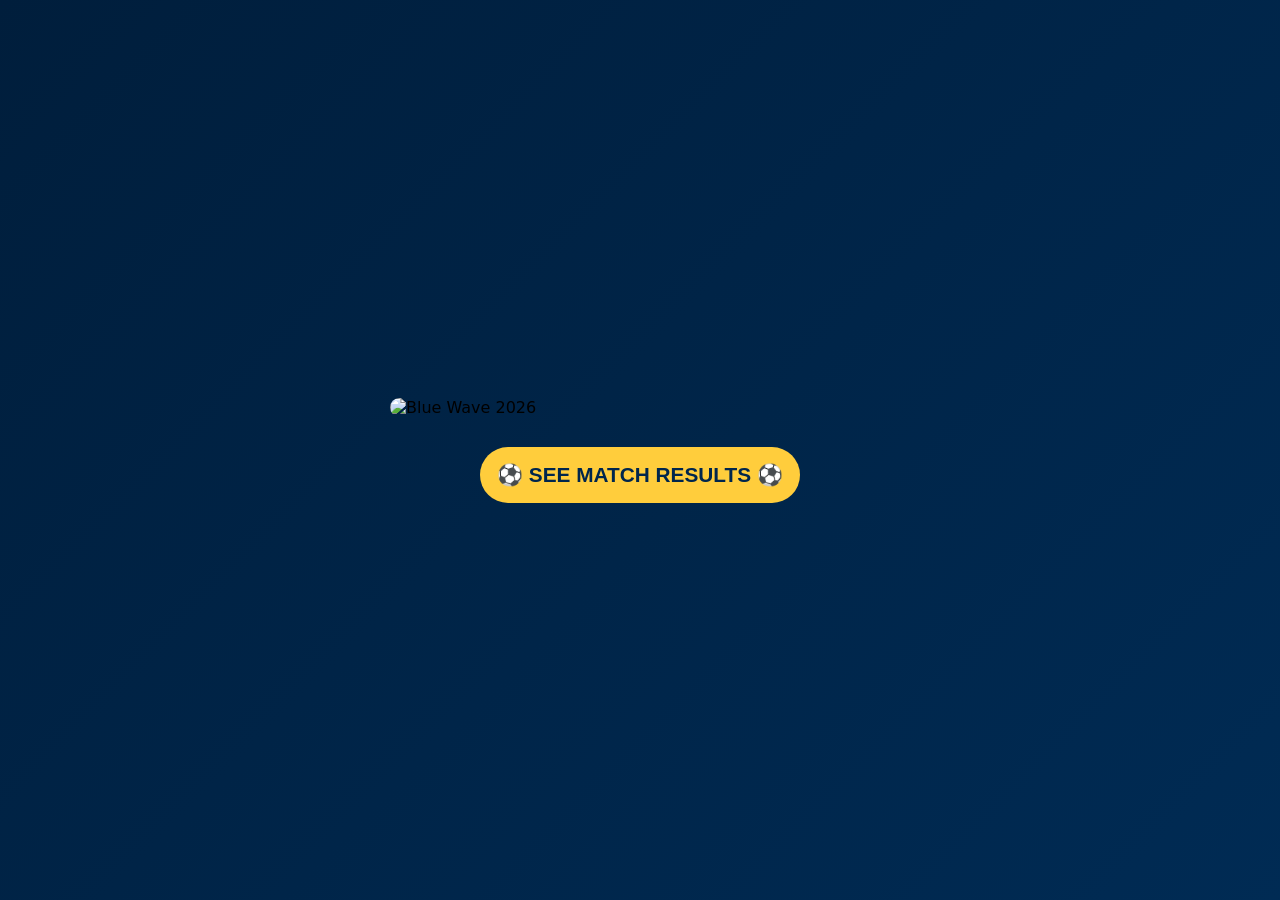
==== index.html @ 26165ed1 "Update index.html" ====
<!DOCTYPE html>
<html lang="en">
<head>
    <meta charset="UTF-8">
    <meta name="viewport" content="width=device-width, initial-scale=1.0, user-scalable=yes">
    <title>Blue Wave · World Cup Tracker</title>
    <style>
        * { margin: 0; padding: 0; box-sizing: border-box; }
        body {
            font-family: system-ui, -apple-system, 'Segoe UI', 'Inter', sans-serif;
            background: #eef3fc;
            min-height: 100vh;
        }
        #landingPage {
            display: block;
            width: 100%;
            min-height: 100vh;
            background: linear-gradient(135deg, #001e3c, #002b54);
            padding: 20px;
            display: flex;
            flex-direction: column;
            align-items: center;
            justify-content: center;
        }
        .banner-container {
            max-width: 500px;
            width: 100%;
            border-radius: 32px;
            overflow: hidden;
        }
        .banner-container img {
            width: 100%;
            height: auto;
            display: block;
        }
        .enter-btn {
            background: #ffcd3c;
            border: none;
            width: 100%;
            max-width: 320px;
            margin: 30px auto 0;
            padding: 16px;
            font-size: 1.3rem;
            font-weight: 800;
            color: #00264d;
            border-radius: 60px;
            cursor: pointer;
        }
        .enter-btn:hover { background: #ffdd77; transform: scale(0.98); }
        #appWrapper {
            display: none;
            max-width: 500px;
            margin: 0 auto;
            background: #f8fafd;
            min-height: 100vh;
            padding-bottom: 80px;
        }
        .app-header {
            background: #002b54;
            padding: 16px;
            text-align: center;
            color: white;
            position: sticky;
            top: 0;
            z-index: 10;
        }
        .app-header h2 { font-size: 1.5rem; letter-spacing: 1px; }
        .app-header p { font-size: 0.75rem; opacity: 0.85; }
        .nav-grid {
            display: grid;
            grid-template-columns: repeat(3, 1fr);
            gap: 10px;
            padding: 14px;
            background: white;
            border-bottom: 2px solid #e2e8f0;
            position: sticky;
            top: 70px;
            z-index: 9;
        }
        .nav-btn {
            background: #f1f5f9;
            border: none;
            padding: 10px 4px;
            border-radius: 14px;
            font-weight: 700;
            font-size: 11px;
            color: #002b54;
            cursor: pointer;
            transition: 0.2s;
            text-align: center;
        }
        .nav-btn.active { background: #002b54; color: white; }
        .section {
            display: none;
            padding: 16px;
        }
        .section.active-section { display: block; }
        .card {
            background: white;
            border-radius: 24px;
            padding: 16px;
            margin-bottom: 16px;
        }
        .card-title {
            font-size: 1.2rem;
            font-weight: 800;
            color: #002b54;
            border-left: 5px solid #ffcd3c;
            padding-left: 12px;
            margin-bottom: 16px;
        }
        .match-item {
            background: #f8fafc;
            border-radius: 16px;
            padding: 12px;
            margin-bottom: 12px;
        }
        .match-date { font-size: 11px; color: #2c6e9e; font-weight: 600; }
        .match-teams {
            font-weight: 700;
            display: flex;
            justify-content: space-between;
            align-items: center;
            margin: 8px 0;
            flex-wrap: wrap;
        }
        .match-score { background: #e9f0f9; padding: 4px 12px; border-radius: 40px; }
        .standings-table { width: 100%; border-collapse: collapse; font-size: 12px; }
        .standings-table th { background: #002b54; color: white; padding: 8px 4px; text-align: center; }
        .standings-table td { padding: 8px 4px; text-align: center; border-bottom: 1px solid #e2e8f0; }
        .group-header { background: #ffcd3c; color: #002b54; font-weight: 800; padding: 8px 12px; border-radius: 12px; margin-bottom: 8px; }
        .calendar-grid {
            display: grid;
            grid-template-columns: repeat(7, 1fr);
            gap: 4px;
            margin: 12px 0;
        }
        .calendar-day {
            background: #f1f5f9;
            border-radius: 8px;
            padding: 8px 0;
            text-align: center;
            font-size: 12px;
            cursor: pointer;
            position: relative;
        }
        .calendar-day.selected { background: #ffcd3c; font-weight: 800; }
        .calendar-day.has-promo { border: 2px solid #25d366; }
        .calendar-day.has-match { border: 2px solid #0057b8; }
        .promo-card {
            background: white;
            border-radius: 16px;
            overflow: hidden;
            margin-bottom: 12px;
            box-shadow: 0 2px 8px rgba(0,0,0,0.06);
        }
        .promo-card img {
            width: 100%;
            height: 120px;
            object-fit: cover;
            display: block;
            cursor: pointer;
        }
        .promo-card .promo-info {
            padding: 12px;
            display: flex;
            justify-content: space-between;
            align-items: center;
        }
        .promo-card .promo-name { font-weight: 700; color: #002b54; }
        .promo-card .promo-link { color: #2c6e9e; font-size: 12px; cursor: pointer; }
        .shoutout-item {
            background: #f8fafc;
            border-radius: 16px;
            padding: 12px;
            margin-bottom: 8px;
            border-left: 4px solid #ffcd3c;
        }
        .shoutout-name { font-weight: 700; color: #002b54; }
        .shoutout-msg { color: #555; font-size: 14px; }
        .form-group { margin-bottom: 12px; }
        .form-group label { display: block; font-weight: 600; margin-bottom: 4px; font-size: 13px; }
        .form-group input, .form-group textarea, .form-group select {
            width: 100%; padding: 10px; border-radius: 12px; border: 1px solid #ddd;
            font-family: inherit; font-size: 14px;
        }
        .form-group textarea { resize: vertical; min-height: 60px; }
        .char-count { text-align: right; font-size: 11px; color: #888; }
        .submit-btn {
            background: #ffcd3c; color: #002b54; border: none; padding: 14px;
            border-radius: 40px; font-weight: 700; width: 100%; cursor: pointer;
        }
        .sub-tabs {
            display: flex;
            gap: 8px;
            margin-bottom: 16px;
        }
        .sub-tab {
            flex: 1;
            padding: 10px;
            text-align: center;
            background: #f1f5f9;
            border-radius: 12px;
            border: none;
            font-weight: 600;
            cursor: pointer;
        }
        .sub-tab.active { background: #002b54; color: white; }
        .loading { text-align: center; padding: 28px; color: #888; }
        .silver-frame {
            background: #002b54;
            padding: 12px;
            overflow: hidden;
            position: fixed;
            bottom: 0;
            left: 0;
            right: 0;
            max-width: 500px;
            margin: 0 auto;
            z-index: 20;
        }
        .silver-scroll {
            display: flex;
            gap: 36px;
            white-space: nowrap;
            animation: scrollMarquee 22s linear infinite;
        }
        .silver-item { color: #ffdd99; font-size: 13px; }
        @keyframes scrollMarquee { from { transform: translateX(0); } to { transform: translateX(-100%); } }
    </style>
</head>
<body>

<!-- LANDING PAGE -->
<div id="landingPage">
    <div class="banner-container">
        <img src="https://i.ibb.co/KxtD3C2w/banner-world-cup-app.png" alt="Blue Wave 2026">
    </div>
    <button class="enter-btn" id="enterAppBtn">⚽ SEE MATCH RESULTS ⚽</button>
</div>

<!-- MAIN APP -->
<div id="appWrapper">
    <div class="app-header">
        <h2>🌊 BLUE WAVE 2026</h2>
        <p>Curaçao World Cup Tracker</p>
    </div>
    <div class="nav-grid">
        <button class="nav-btn active" data-section="results">📋 Results</button>
        <button class="nav-btn" data-section="today">📅 Today</button>
        <button class="nav-btn" data-section="standings">🏆 Group E</button>
        <button class="nav-btn" data-section="upcoming">⏭️ Upcoming</button>
        <button class="nav-btn" data-section="facts">📖 Facts</button>
        <button class="nav-btn" data-section="promos">🔥 Promos</button>
    </div>

    <div id="section-results" class="section active-section">
        <div class="card"><div class="card-title">📋 All Results</div><div id="resultsContent" class="loading">Loading from sheet...</div></div>
    </div>
    <div id="section-today" class="section">
        <div class="card"><div class="card-title">📅 Today's Matches</div><div id="todayContent" class="loading">Loading from sheet...</div></div>
    </div>
    <div id="section-standings" class="section">
        <div class="card"><div class="card-title">🏆 Group E Standings</div><div id="standingsContent" class="loading">Loading from sheet...</div></div>
    </div>
    <div id="section-upcoming" class="section">
        <div class="card"><div class="card-title">⏭️ All Upcoming Matches</div><div id="upcomingContent" class="loading">Loading from sheet...</div></div>
    </div>
    <div id="section-facts" class="section">
        <div class="card"><div class="card-title">📖 Facts</div><div id="factsContent" class="loading">Loading...</div></div>
    </div>
    <div id="section-promos" class="section">
        <div class="card">
            <div class="card-title">🔥 Promos & Shoutouts</div>
            <div class="sub-tabs">
                <button class="sub-tab active" data-sub="promos">📢 Promos</button>
                <button class="sub-tab" data-sub="shoutouts">📝 Shoutouts</button>
                <button class="sub-tab" data-sub="add">➕ Add</button>
            </div>
            <div id="sub-promos"><div id="calendarContainer"></div><div id="promoList" class="loading">Select a date</div></div>
            <div id="sub-shoutouts" style="display:none;"><div id="shoutoutList" class="loading">Loading shoutouts...</div></div>
            <div id="sub-add" style="display:none;">
                <div style="background:#f1f5f9; padding:16px; border-radius:16px;">
                    <div class="form-group">
                        <label>Type</label>
                        <select id="addType">
                            <option value="promo">📢 Promo (XCG 50/day)</option>
                            <option value="shoutout">📝 Shoutout (Free 3 days, XCG 3.33/day)</option>
                        </select>
                    </div>
                    <div class="form-group">
                        <label>Start Date</label>
                        <input type="date" id="addDate" value="2026-06-17">
                    </div>
                    <div class="form-group">
                        <label>Name / Company</label>
                        <input type="text" id="addName" placeholder="John's Pizza">
                    </div>
                    <div class="form-group" id="imageField">
                        <label>Image URL (for Promo)</label>
                        <input type="url" id="addImage" placeholder="https://i.ibb.co/...">
                    </div>
                    <div class="form-group">
                        <label>Link (WhatsApp or website)</label>
                        <input type="url" id="addLink" placeholder="https://wa.me/...">
                    </div>
                    <div class="form-group">
                        <label>Message</label>
                        <textarea id="addMessage" placeholder="Your message here..."></textarea>
                        <div class="char-count"><span id="charCount">0</span> characters</div>
                    </div>
                    <div id="shoutoutRules" style="background:#fff8e7; padding:12px; border-radius:12px; margin-bottom:12px; font-size:13px;">
                        📝 <strong>Shoutout Rules:</strong><br>
                        • Minimum 50 characters (excluding name)<br>
                        • First 3 days: FREE<br>
                        • Additional days: XCG 3.33/day (min 3 days)
                    </div>
                    <button class="submit-btn" id="submitAddBtn">📤 Send Request via WhatsApp</button>
                </div>
            </div>
        </div>
    </div>

    <div class="silver-frame">
        <div id="silverScroller" class="silver-scroll"></div>
    </div>
</div>

<script>
    // ========== CONFIG ==========
    const API_URL = "https://script.google.com/macros/s/AKfycbyWVP3ZJZ_Hxhx5U2dWrzfvWRlcfemc7oOj6-mCniVkW5Sci2cusBJFy6ydnkNO4-pg/exec";

    // ========== GLOBAL DATA ==========
    let sheetMatches = [];
    let sheetStandings = [];
    let dailyPromos = [];
    let silverShouts = [];

    // ========== FETCH ALL DATA ==========
    async function fetchAllData() {
        try {
            console.log("📡 Fetching from sheet...");
            const response = await fetch(`${API_URL}?action=all&t=${Date.now()}`);
            if (!response.ok) throw new Error(`HTTP ${response.status}`);
            const data = await response.json();
            console.log("✅ Data loaded:", data);

            if (data.matches) {
                sheetMatches = data.matches.map(row => ({
                    date: row.Date || row.date || "",
                    team1: row["Team 1"] || row.Team1 || "",
                    team2: row["Team 2"] || row.Team2 || "",
                    score1: row["Score 1"] !== undefined && row["Score 1"] !== "" ? row["Score 1"] : null,
                    score2: row["Score 2"] !== undefined && row["Score 2"] !== "" ? row["Score 2"] : null,
                    status: row.Status || row.status || (row["Score 1"] ? "Finished" : "Upcoming"),
                    location: row.Location || row.location || ""
                }));
                console.log(`📋 ${sheetMatches.length} matches`);
            }

            if (data.standings) {
                sheetStandings = data.standings.map(row => ({
                    country: row.Country || row.country || "",
                    group: row.Group || row.group || "",
                    pos: row.Pos || row.pos || "",
                    pts: row.Pts || row.pts || 0,
                    w: row.W || row.w || 0,
                    d: row.D || row.d || 0,
                    l: row.L || row.l || 0,
                    gf: row.GF || row.gf || 0,
                    ga: row.GA || row.ga || 0,
                    wave: row.Wave || row["WAVE%"] || row.wave || 0
                }));
                console.log(`🏆 ${sheetStandings.length} teams`);
            }

            if (data.dailyPromo) {
                dailyPromos = data.dailyPromo.map(row => ({
                    Date: row.Date || row.date || "",
                    SponsorName: row.SponsorName || row.sponsorName || "",
                    ImageURL: row.ImageURL || row.imageURL || "",
                    Link: row.Link || row.link || "",
                    Message: row.Message || row.message || "",
                    Type: row.Type || row.type || "promo",
                    Active: row.Active === true || row.Active === "TRUE" || row.Active === "true"
                }));
                console.log(`🔥 ${dailyPromos.length} promos`);
            }

            if (data.sponsors) {
                silverShouts = data.sponsors
                    .filter(s => s.Tier && s.Tier.toLowerCase() === "silver")
                    .map(s => ({ name: s.SponsorName || s.name, message: s.ChallengeTeaser || s.message || "Supporting Curaçao!" }));
                console.log(`💬 ${silverShouts.length} silver shouts`);
            }

            return true;
        } catch (error) {
            console.error("❌ Fetch error:", error);
            return false;
        }
    }

    // ========== RENDER FUNCTIONS ==========
    function renderResults() {
        const container = document.getElementById("resultsContent");
        if (!container) return;
        if (!sheetMatches.length) {
            container.innerHTML = "<div class='loading'>No matches found</div>";
            return;
        }
        const finished = sheetMatches.filter(m => m.status === "Finished" || (m.score1 !== null && m.score1 !== ""));
        if (!finished.length) {
            container.innerHTML = "<div class='loading'>No finished matches yet</div>";
            return;
        }
        container.innerHTML = finished.map(m => `
            <div class="match-item">
                <div class="match-date">📅 ${m.date}</div>
                <div class="match-teams">
                    <span>${m.team1}</span>
                    <span class="match-score">${m.score1 ?? '?'} - ${m.score2 ?? '?'}</span>
                    <span>${m.team2}</span>
                </div>
                <div>📍 ${m.location}</div>
            </div>
        `).join('');
    }

    function renderToday() {
        const container = document.getElementById("todayContent");
        if (!container) return;
        if (!sheetMatches.length) {
            container.innerHTML = "<div class='loading'>No matches found</div>";
            return;
        }
        const today = new Date().toISOString().split('T')[0];
        const todayMatches = sheetMatches.filter(m => m.date === today);
        if (!todayMatches.length) {
            container.innerHTML = "<div class='loading'>No matches today</div>";
            return;
        }
        container.innerHTML = todayMatches.map(m => `
            <div class="match-item">
                <div class="match-date">📅 ${m.date}</div>
                <div class="match-teams">
                    <span>${m.team1}</span>
                    ${m.score1 !== null && m.score1 !== "" ? `<span class="match-score">${m.score1} - ${m.score2}</span>` : '<span>🆚</span>'}
                    <span>${m.team2}</span>
                </div>
                <div>📍 ${m.location}</div>
            </div>
        `).join('');
    }

    function renderStandings() {
        const container = document.getElementById("standingsContent");
        if (!container) return;
        if (!sheetStandings.length) {
            container.innerHTML = "<div class='loading'>No standings data found</div>";
            return;
        }
        const groupE = sheetStandings.filter(t => t.group === "E");
        if (!groupE.length) {
            container.innerHTML = "<div class='loading'>No Group E data found</div>";
            return;
        }
        groupE.sort((a,b) => (parseInt(a.pos)||99) - (parseInt(b.pos)||99));
        let html = `<div class="group-header">Group E</div><table class="standings-table"><tr><th>Pos</th><th>Team</th><th>Pts</th><th>W</th><th>D</th><th>L</th><th>GF</th><th>GA</th><th>Wave%</th></tr>`;
        groupE.forEach(t => {
            html += `<tr><td>${t.pos}</td><td style="text-align:left;font-weight:600;">${t.country}</td><td>${t.pts}</td><td>${t.w}</td><td>${t.d}</td><td>${t.l}</td><td>${t.gf}</td><td>${t.ga}</td><td>${t.wave||0}%</td></tr>`;
        });
        html += `</table>`;
        container.innerHTML = html;
    }

    function renderUpcoming() {
        const container = document.getElementById("upcomingContent");
        if (!container) return;
        if (!sheetMatches.length) {
            container.innerHTML = "<div class='loading'>No matches found</div>";
            return;
        }
        const today = new Date().toISOString().split('T')[0];
        const upcoming = sheetMatches.filter(m => 
            (m.status === "Upcoming" || m.status === "Scheduled" || m.date > today) &&
            (m.score1 === null || m.score1 === "")
        );
        if (!upcoming.length) {
            container.innerHTML = "<div class='loading'>No upcoming matches</div>";
            return;
        }
        container.innerHTML = upcoming.map(m => `
            <div class="match-item">
                <div class="match-date">📅 ${m.date}</div>
                <div class="match-teams">
                    <span>${m.team1}</span>
                    <span>🆚</span>
                    <span>${m.team2}</span>
                </div>
                <div>📍 ${m.location}</div>
            </div>
        `).join('');
    }

    function renderFacts() {
        document.getElementById("factsContent").innerHTML = `
            <ul style="list-style:none; padding:0;">
                <li style="padding:12px; background:#f1f5f9; border-radius:12px; margin-bottom:8px;">🏆 Curaçao's first World Cup!</li>
                <li style="padding:12px; background:#f1f5f9; border-radius:12px; margin-bottom:8px;">⚽ Germany 7-1 Curaçao (opener)</li>
                <li style="padding:12px; background:#f1f5f9; border-radius:12px; margin-bottom:8px;">🌊 Blue Wave Stadium seats 45,000</li>
                <li style="padding:12px; background:#f1f5f9; border-radius:12px; margin-bottom:8px;">🇨🇼 Curaçao scored in 19'28" vs Germany</li>
            </ul>
        `;
    }

    let selectedDate = new Date().toISOString().split('T')[0];

    function renderCalendar() {
        const container = document.getElementById("calendarContainer");
        if (!container) return;
        const today = new Date();
        const year = today.getFullYear();
        const month = today.getMonth();
        const firstDay = new Date(year, month, 1).getDay();
        const daysInMonth = new Date(year, month+1, 0).getDate();

        let html = `<div style="display:flex; justify-content:space-between; align-items:center; margin-bottom:8px;">
            <span style="font-weight:700;">${today.toLocaleString('default', { month: 'long', year: 'numeric' })}</span>
            <span style="font-size:11px; color:#888;">🟢 Promo · 🔵 Match</span>
        </div><div class="calendar-grid">`;
        
        ['Su','Mo','Tu','We','Th','Fr','Sa'].forEach(d => html += `<div style="font-size:10px; text-align:center; font-weight:600;">${d}</div>`);
        for (let i=0; i<firstDay; i++) html += `<div></div>`;
        for (let d=1; d<=daysInMonth; d++) {
            const dateStr = `${year}-${String(month+1).padStart(2,'0')}-${String(d).padStart(2,'0')}`;
            const hasPromo = dailyPromos.some(p => p.Date === dateStr && p.Active);
            const hasMatch = sheetMatches.some(m => m.date === dateStr);
            const isSelected = dateStr === selectedDate;
            let cls = 'calendar-day';
            if (isSelected) cls += ' selected';
            if (hasPromo) cls += ' has-promo';
            if (hasMatch) cls += ' has-match';
            html += `<div class="${cls}" data-date="${dateStr}">${d}</div>`;
        }
        html += `</div>`;
        container.innerHTML = html;

        container.querySelectorAll('.calendar-day').forEach(el => {
            el.addEventListener('click', function() {
                selectedDate = this.dataset.date;
                renderCalendar();
                renderPromoList();
            });
        });
    }

    function renderPromoList() {
        const container = document.getElementById("promoList");
        if (!container) return;
        const promos = dailyPromos.filter(p => p.Date === selectedDate && p.Active);
        if (!promos.length) {
            container.innerHTML = `<div class="loading">No promos for ${selectedDate}</div>`;
            return;
        }
        container.innerHTML = promos.map(p => `
            <div class="promo-card" onclick="window.open('${p.Link || '#'}', '_blank')">
                ${p.ImageURL ? `<img src="${p.ImageURL}" alt="${p.SponsorName}">` : `<div style="height:60px; background:#ffcd3c; display:flex; align-items:center; justify-content:center; font-weight:700; color:#002b54;">${p.SponsorName}</div>`}
                <div class="promo-info">
                    <span class="promo-name">${p.SponsorName}</span>
                    <span class="promo-link">🔗 Tap</span>
                </div>
                ${p.Message ? `<div style="padding:0 12px 12px; font-size:13px; color:#555;">${p.Message}</div>` : ''}
            </div>
        `).join('');
    }

    function renderShoutouts() {
        const container = document.getElementById("shoutoutList");
        if (!container) return;
        const shouts = dailyPromos.filter(p => p.Type === "shoutout" && p.Active);
        if (!shouts.length) {
            container.innerHTML = `<div class="loading">No shoutouts yet. Be the first!</div>`;
            return;
        }
        container.innerHTML = shouts.map(s => `
            <div class="shoutout-item">
                <div class="shoutout-name">📝 ${s.SponsorName}</div>
                <div class="shoutout-msg">${s.Message || "Supporting Curaçao!"}</div>
                <div style="font-size:11px; color:#888; margin-top:4px;">${s.Date}</div>
            </div>
        `).join('');
    }

    function renderSilver() {
        const container = document.getElementById("silverScroller");
        if (!container) return;
        const base = ["💙 One love, Curaçao! 🇨🇼", "⚽ First World Cup in Curaçao!", "🌊 Blue Wave forever!", "🇨🇼 Proud to be Curaçaoan!"];
        const extras = silverShouts.map(s => `${s.name}: ${s.message}`);
        const all = [...base, ...extras];
        const doubled = [...all, ...all];
        container.innerHTML = doubled.map(msg => `<div class="silver-item">⚽ ${msg}</div>`).join('');
    }

    // ========== SUB-TABS ==========
    function showSubTab(tab) {
        document.querySelectorAll('.sub-tab').forEach(t => t.classList.remove('active'));
        document.querySelector(`.sub-tab[data-sub="${tab}"]`).classList.add('active');
        document.getElementById('sub-promos').style.display = tab === 'promos' ? 'block' : 'none';
        document.getElementById('sub-shoutouts').style.display = tab === 'shoutouts' ? 'block' : 'none';
        document.getElementById('sub-add').style.display = tab === 'add' ? 'block' : 'none';
        if (tab === 'promos') { renderCalendar(); renderPromoList(); }
        if (tab === 'shoutouts') { renderShoutouts(); }
    }

    document.querySelectorAll('.sub-tab').forEach(tab => {
        tab.addEventListener('click', function() {
            showSubTab(this.dataset.sub);
        });
    });

    // ========== ADD FORM ==========
    document.getElementById('addMessage').addEventListener('input', function() {
        document.getElementById('charCount').textContent = this.value.length;
    });

    document.getElementById('addType').addEventListener('change', function() {
        document.getElementById('imageField').style.display = this.value === 'promo' ? 'block' : 'none';
    });

    document.getElementById('submitAddBtn').addEventListener('click', function() {
        const type = document.getElementById('addType').value;
        const date = document.getElementById('addDate').value;
        const name = document.getElementById('addName').value.trim();
        const image = document.getElementById('addImage').value.trim();
        const link = document.getElementById('addLink').value.trim();
        const message = document.getElementById('addMessage').value.trim();

        if (!name) { alert('Please enter Name'); return; }
        if (type === 'promo' && !image) { alert('Please enter Image URL for promo'); return; }
        if (message.length < 50 && type === 'shoutout') { alert('Shoutout message must be at least 50 characters'); return; }

        const msg = `📢 New ${type === 'promo' ? 'PROMO' : 'SHOUTOUT'} Request:
Type: ${type === 'promo' ? '📢 Promo (XCG 50/day)' : '📝 Shoutout (Free 3 days, XCG 3.33/day)'}
Date: ${date}
Name: ${name}
${type === 'promo' ? `Image: ${image}` : ''}
Link: ${link}
Message: ${message}
${type === 'shoutout' ? `\n📝 Rules:\n- Min 50 chars\n- First 3 days FREE\n- Extra: XCG 3.33/day` : ''}`;
        window.open(`https://wa.me/59995120536?text=${encodeURIComponent(msg)}`, '_blank');
    });

    // ========== NAVIGATION ==========
    async function showSection(sectionId) {
        document.querySelectorAll('.section').forEach(el => el.classList.remove('active-section'));
        document.getElementById(`section-${sectionId}`).classList.add('active-section');
        document.querySelectorAll('.nav-btn').forEach(btn => btn.classList.remove('active'));
        document.querySelector(`.nav-btn[data-section="${sectionId}"]`).classList.add('active');

        await fetchAllData();

        switch(sectionId) {
            case 'results': renderResults(); break;
            case 'today': renderToday(); break;
            case 'standings': renderStandings(); break;
            case 'upcoming': renderUpcoming(); break;
            case 'facts': renderFacts(); break;
            case 'promos': renderCalendar(); renderPromoList(); renderShoutouts(); break;
        }
        renderSilver();
    }

    // ========== ENTER APP ==========
    function enterApp() {
        console.log("🚀 Enter App clicked!");
        
        const landing = document.getElementById('landingPage');
        const app = document.getElementById('appWrapper');
        
        if (landing) landing.style.display = 'none';
        if (app) app.style.display = 'block';
        
        fetchAllData().then(() => {
            renderSilver();
            renderResults();
            renderToday();
            renderStandings();
            renderUpcoming();
            renderFacts();
            renderCalendar();
            renderPromoList();
            renderShoutouts();
            showSection('results');
            console.log("✅ App ready!");
        }).catch(err => {
            console.error("❌ Error loading data:", err);
            showSection('results');
        });
    }

    // ========== EVENT LISTENERS ==========
    document.addEventListener('DOMContentLoaded', function() {
        console.log("🚀 DOM loaded");

        const enterBtn = document.getElementById('enterAppBtn');
        if (enterBtn) {
            enterBtn.addEventListener('click', enterApp);
            console.log("✅ Enter button attached!");
        } else {
            console.error("❌ Enter button not found!");
        }

        document.querySelectorAll('.nav-btn').forEach(btn => {
            btn.addEventListener('click', function() {
                const section = this.dataset.section;
                if (section) showSection(section);
            });
        });

        document.querySelectorAll('.sub-tab').forEach(tab => {
            tab.addEventListener('click', function() {
                const sub = this.dataset.sub;
                if (sub) showSubTab(sub);
            });
        });

        // Pre-load data on page load (so it's ready when user clicks)
        fetchAllData().then(() => {
            renderSilver();
            renderResults();
            renderToday();
            renderStandings();
            renderUpcoming();
            renderFacts();
            renderCalendar();
            renderPromoList();
            renderShoutouts();
            console.log("✅ Pre-load complete. Click ENTER APP!");
        });
    });

    console.log("✅ Script loaded. Click 'SEE MATCH RESULTS' to enter.");
</script>
</body>
</html>
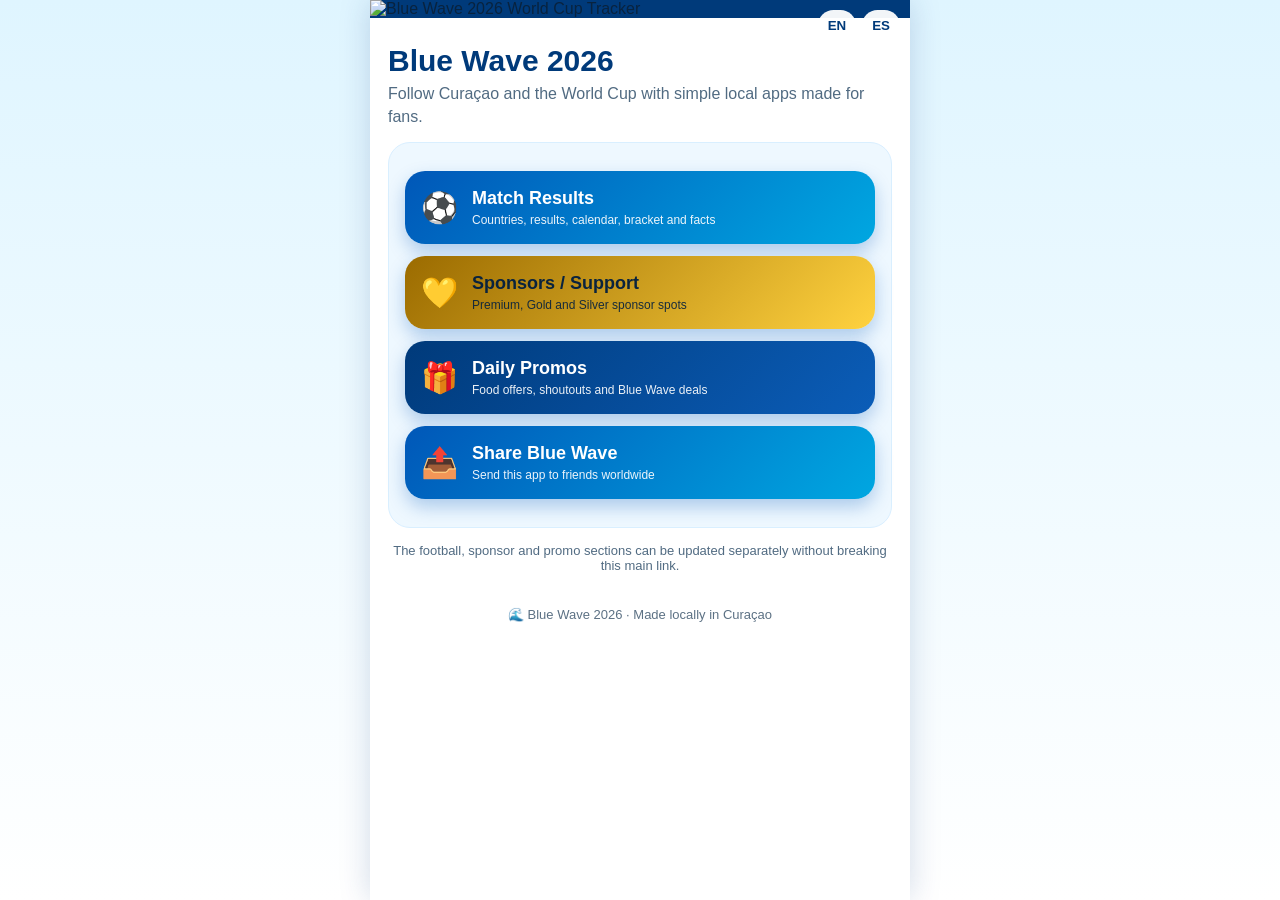
==== commit a6b8ed4a: "Update index.html" ====
--- a/index.html
+++ b/index.html
@@ -1,746 +1,280 @@
 <!DOCTYPE html>
 <html lang="en">
 <head>
-    <meta charset="UTF-8">
-    <meta name="viewport" content="width=device-width, initial-scale=1.0, user-scalable=yes">
-    <title>Blue Wave · World Cup Tracker</title>
-    <style>
-        * { margin: 0; padding: 0; box-sizing: border-box; }
-        body {
-            font-family: system-ui, -apple-system, 'Segoe UI', 'Inter', sans-serif;
-            background: #eef3fc;
-            min-height: 100vh;
-        }
-        #landingPage {
-            display: block;
-            width: 100%;
-            min-height: 100vh;
-            background: linear-gradient(135deg, #001e3c, #002b54);
-            padding: 20px;
-            display: flex;
-            flex-direction: column;
-            align-items: center;
-            justify-content: center;
-        }
-        .banner-container {
-            max-width: 500px;
-            width: 100%;
-            border-radius: 32px;
-            overflow: hidden;
-        }
-        .banner-container img {
-            width: 100%;
-            height: auto;
-            display: block;
-        }
-        .enter-btn {
-            background: #ffcd3c;
-            border: none;
-            width: 100%;
-            max-width: 320px;
-            margin: 30px auto 0;
-            padding: 16px;
-            font-size: 1.3rem;
-            font-weight: 800;
-            color: #00264d;
-            border-radius: 60px;
-            cursor: pointer;
-        }
-        .enter-btn:hover { background: #ffdd77; transform: scale(0.98); }
-        #appWrapper {
-            display: none;
-            max-width: 500px;
-            margin: 0 auto;
-            background: #f8fafd;
-            min-height: 100vh;
-            padding-bottom: 80px;
-        }
-        .app-header {
-            background: #002b54;
-            padding: 16px;
-            text-align: center;
-            color: white;
-            position: sticky;
-            top: 0;
-            z-index: 10;
-        }
-        .app-header h2 { font-size: 1.5rem; letter-spacing: 1px; }
-        .app-header p { font-size: 0.75rem; opacity: 0.85; }
-        .nav-grid {
-            display: grid;
-            grid-template-columns: repeat(3, 1fr);
-            gap: 10px;
-            padding: 14px;
-            background: white;
-            border-bottom: 2px solid #e2e8f0;
-            position: sticky;
-            top: 70px;
-            z-index: 9;
-        }
-        .nav-btn {
-            background: #f1f5f9;
-            border: none;
-            padding: 10px 4px;
-            border-radius: 14px;
-            font-weight: 700;
-            font-size: 11px;
-            color: #002b54;
-            cursor: pointer;
-            transition: 0.2s;
-            text-align: center;
-        }
-        .nav-btn.active { background: #002b54; color: white; }
-        .section {
-            display: none;
-            padding: 16px;
-        }
-        .section.active-section { display: block; }
-        .card {
-            background: white;
-            border-radius: 24px;
-            padding: 16px;
-            margin-bottom: 16px;
-        }
-        .card-title {
-            font-size: 1.2rem;
-            font-weight: 800;
-            color: #002b54;
-            border-left: 5px solid #ffcd3c;
-            padding-left: 12px;
-            margin-bottom: 16px;
-        }
-        .match-item {
-            background: #f8fafc;
-            border-radius: 16px;
-            padding: 12px;
-            margin-bottom: 12px;
-        }
-        .match-date { font-size: 11px; color: #2c6e9e; font-weight: 600; }
-        .match-teams {
-            font-weight: 700;
-            display: flex;
-            justify-content: space-between;
-            align-items: center;
-            margin: 8px 0;
-            flex-wrap: wrap;
-        }
-        .match-score { background: #e9f0f9; padding: 4px 12px; border-radius: 40px; }
-        .standings-table { width: 100%; border-collapse: collapse; font-size: 12px; }
-        .standings-table th { background: #002b54; color: white; padding: 8px 4px; text-align: center; }
-        .standings-table td { padding: 8px 4px; text-align: center; border-bottom: 1px solid #e2e8f0; }
-        .group-header { background: #ffcd3c; color: #002b54; font-weight: 800; padding: 8px 12px; border-radius: 12px; margin-bottom: 8px; }
-        .calendar-grid {
-            display: grid;
-            grid-template-columns: repeat(7, 1fr);
-            gap: 4px;
-            margin: 12px 0;
-        }
-        .calendar-day {
-            background: #f1f5f9;
-            border-radius: 8px;
-            padding: 8px 0;
-            text-align: center;
-            font-size: 12px;
-            cursor: pointer;
-            position: relative;
-        }
-        .calendar-day.selected { background: #ffcd3c; font-weight: 800; }
-        .calendar-day.has-promo { border: 2px solid #25d366; }
-        .calendar-day.has-match { border: 2px solid #0057b8; }
-        .promo-card {
-            background: white;
-            border-radius: 16px;
-            overflow: hidden;
-            margin-bottom: 12px;
-            box-shadow: 0 2px 8px rgba(0,0,0,0.06);
-        }
-        .promo-card img {
-            width: 100%;
-            height: 120px;
-            object-fit: cover;
-            display: block;
-            cursor: pointer;
-        }
-        .promo-card .promo-info {
-            padding: 12px;
-            display: flex;
-            justify-content: space-between;
-            align-items: center;
-        }
-        .promo-card .promo-name { font-weight: 700; color: #002b54; }
-        .promo-card .promo-link { color: #2c6e9e; font-size: 12px; cursor: pointer; }
-        .shoutout-item {
-            background: #f8fafc;
-            border-radius: 16px;
-            padding: 12px;
-            margin-bottom: 8px;
-            border-left: 4px solid #ffcd3c;
-        }
-        .shoutout-name { font-weight: 700; color: #002b54; }
-        .shoutout-msg { color: #555; font-size: 14px; }
-        .form-group { margin-bottom: 12px; }
-        .form-group label { display: block; font-weight: 600; margin-bottom: 4px; font-size: 13px; }
-        .form-group input, .form-group textarea, .form-group select {
-            width: 100%; padding: 10px; border-radius: 12px; border: 1px solid #ddd;
-            font-family: inherit; font-size: 14px;
-        }
-        .form-group textarea { resize: vertical; min-height: 60px; }
-        .char-count { text-align: right; font-size: 11px; color: #888; }
-        .submit-btn {
-            background: #ffcd3c; color: #002b54; border: none; padding: 14px;
-            border-radius: 40px; font-weight: 700; width: 100%; cursor: pointer;
-        }
-        .sub-tabs {
-            display: flex;
-            gap: 8px;
-            margin-bottom: 16px;
-        }
-        .sub-tab {
-            flex: 1;
-            padding: 10px;
-            text-align: center;
-            background: #f1f5f9;
-            border-radius: 12px;
-            border: none;
-            font-weight: 600;
-            cursor: pointer;
-        }
-        .sub-tab.active { background: #002b54; color: white; }
-        .loading { text-align: center; padding: 28px; color: #888; }
-        .silver-frame {
-            background: #002b54;
-            padding: 12px;
-            overflow: hidden;
-            position: fixed;
-            bottom: 0;
-            left: 0;
-            right: 0;
-            max-width: 500px;
-            margin: 0 auto;
-            z-index: 20;
-        }
-        .silver-scroll {
-            display: flex;
-            gap: 36px;
-            white-space: nowrap;
-            animation: scrollMarquee 22s linear infinite;
-        }
-        .silver-item { color: #ffdd99; font-size: 13px; }
-        @keyframes scrollMarquee { from { transform: translateX(0); } to { transform: translateX(-100%); } }
-    </style>
+<meta charset="UTF-8" />
+<meta name="viewport" content="width=device-width, initial-scale=1.0" />
+<title>Blue Wave 2026</title>
+<style>
+:root{
+  --blue:#0057b8;
+  --deep:#003a7a;
+  --sky:#00a7e1;
+  --gold:#ffd23f;
+  --white:#ffffff;
+  --soft:#eef8ff;
+  --dark:#08233f;
+}
+*{box-sizing:border-box}
+body{
+  margin:0;
+  font-family:Arial, Helvetica, sans-serif;
+  background:linear-gradient(180deg,#dff5ff,#ffffff);
+  color:var(--dark);
+}
+.page{
+  max-width:540px;
+  min-height:100vh;
+  margin:auto;
+  background:#fff;
+  box-shadow:0 0 30px rgba(0,57,120,.18);
+}
+.hero{
+  position:relative;
+  background:var(--deep);
+}
+.hero img{
+  width:100%;
+  display:block;
+}
+.lang{
+  position:absolute;
+  top:10px;
+  right:10px;
+  display:flex;
+  gap:6px;
+}
+.lang button{
+  border:0;
+  border-radius:999px;
+  padding:8px 10px;
+  background:rgba(255,255,255,.95);
+  color:var(--deep);
+  font-weight:bold;
+  cursor:pointer;
+}
+.content{
+  padding:18px;
+}
+h1{
+  margin:8px 0 4px;
+  font-size:30px;
+  color:var(--deep);
+}
+.subtitle{
+  margin:0 0 14px;
+  color:#516b82;
+  line-height:1.45;
+}
+.card{
+  background:var(--soft);
+  border:1px solid #d9efff;
+  border-radius:22px;
+  padding:16px;
+  margin:14px 0;
+}
+.bigBtn{
+  width:100%;
+  display:flex;
+  align-items:center;
+  gap:14px;
+  border:0;
+  border-radius:20px;
+  padding:17px 16px;
+  margin:12px 0;
+  background:linear-gradient(135deg,var(--blue),var(--sky));
+  color:white;
+  font-size:18px;
+  font-weight:bold;
+  text-align:left;
+  text-decoration:none;
+  box-shadow:0 8px 18px rgba(0,87,184,.28);
+  cursor:pointer;
+}
+.bigBtn.gold{
+  background:linear-gradient(135deg,#9b6b00,var(--gold));
+  color:#09233e;
+}
+.bigBtn.dark{
+  background:linear-gradient(135deg,var(--deep),#0b5db8);
+}
+.icon{
+  font-size:30px;
+  min-width:36px;
+  text-align:center;
+}
+.smallText{
+  display:block;
+  font-size:12px;
+  font-weight:normal;
+  opacity:.92;
+  margin-top:4px;
+}
+.notice{
+  font-size:13px;
+  color:#516b82;
+  text-align:center;
+  margin:15px 0 0;
+}
+.footer{
+  text-align:center;
+  padding:16px 18px 24px;
+  color:#5c7184;
+  font-size:13px;
+}
+.toast{
+  position:fixed;
+  left:50%;
+  bottom:20px;
+  transform:translateX(-50%);
+  background:#08233f;
+  color:white;
+  padding:12px 16px;
+  border-radius:999px;
+  display:none;
+  font-size:14px;
+}
+</style>
 </head>
 <body>
-
-<!-- LANDING PAGE -->
-<div id="landingPage">
-    <div class="banner-container">
-        <img src="https://i.ibb.co/KxtD3C2w/banner-world-cup-app.png" alt="Blue Wave 2026">
+<div class="page">
+  <section class="hero">
+    <img src="https://i.ibb.co/sdtNGnb1/world-cup-for-the-app.png" alt="Blue Wave 2026 World Cup Tracker" />
+    <div class="lang">
+      <button onclick="setLang('en')">EN</button>
+      <button onclick="setLang('es')">ES</button>
     </div>
-    <button class="enter-btn" id="enterAppBtn">⚽ SEE MATCH RESULTS ⚽</button>
+  </section>
+
+  <main class="content">
+    <h1 data-i="title">Blue Wave 2026</h1>
+    <p class="subtitle" data-i="subtitle">
+      Follow Curaçao and the World Cup with simple local apps made for fans.
+    </p>
+
+    <section class="card">
+      <a class="bigBtn" id="footballLink" href="#">
+        <span class="icon">⚽</span>
+        <span>
+          <span data-i="football">Match Results</span>
+          <span class="smallText" data-i="footballSub">Countries, results, calendar, bracket and facts</span>
+        </span>
+      </a>
+
+      <a class="bigBtn gold" id="sponsorLink" href="#">
+        <span class="icon">💛</span>
+        <span>
+          <span data-i="sponsors">Sponsors / Support</span>
+          <span class="smallText" data-i="sponsorsSub">Premium, Gold and Silver sponsor spots</span>
+        </span>
+      </a>
+
+      <a class="bigBtn dark" id="promoLink" href="#">
+        <span class="icon">🎁</span>
+        <span>
+          <span data-i="promos">Daily Promos</span>
+          <span class="smallText" data-i="promosSub">Food offers, shoutouts and Blue Wave deals</span>
+        </span>
+      </a>
+
+      <button class="bigBtn" onclick="shareApp()">
+        <span class="icon">📤</span>
+        <span>
+          <span data-i="share">Share Blue Wave</span>
+          <span class="smallText" data-i="shareSub">Send this app to friends worldwide</span>
+        </span>
+      </button>
+    </section>
+
+    <p class="notice" data-i="notice">
+      The football, sponsor and promo sections can be updated separately without breaking this main link.
+    </p>
+  </main>
+
+  <footer class="footer">
+    🌊 Blue Wave 2026 · Made locally in Curaçao
+  </footer>
 </div>
-
-<!-- MAIN APP -->
-<div id="appWrapper">
-    <div class="app-header">
-        <h2>🌊 BLUE WAVE 2026</h2>
-        <p>Curaçao World Cup Tracker</p>
-    </div>
-    <div class="nav-grid">
-        <button class="nav-btn active" data-section="results">📋 Results</button>
-        <button class="nav-btn" data-section="today">📅 Today</button>
-        <button class="nav-btn" data-section="standings">🏆 Group E</button>
-        <button class="nav-btn" data-section="upcoming">⏭️ Upcoming</button>
-        <button class="nav-btn" data-section="facts">📖 Facts</button>
-        <button class="nav-btn" data-section="promos">🔥 Promos</button>
-    </div>
-
-    <div id="section-results" class="section active-section">
-        <div class="card"><div class="card-title">📋 All Results</div><div id="resultsContent" class="loading">Loading from sheet...</div></div>
-    </div>
-    <div id="section-today" class="section">
-        <div class="card"><div class="card-title">📅 Today's Matches</div><div id="todayContent" class="loading">Loading from sheet...</div></div>
-    </div>
-    <div id="section-standings" class="section">
-        <div class="card"><div class="card-title">🏆 Group E Standings</div><div id="standingsContent" class="loading">Loading from sheet...</div></div>
-    </div>
-    <div id="section-upcoming" class="section">
-        <div class="card"><div class="card-title">⏭️ All Upcoming Matches</div><div id="upcomingContent" class="loading">Loading from sheet...</div></div>
-    </div>
-    <div id="section-facts" class="section">
-        <div class="card"><div class="card-title">📖 Facts</div><div id="factsContent" class="loading">Loading...</div></div>
-    </div>
-    <div id="section-promos" class="section">
-        <div class="card">
-            <div class="card-title">🔥 Promos & Shoutouts</div>
-            <div class="sub-tabs">
-                <button class="sub-tab active" data-sub="promos">📢 Promos</button>
-                <button class="sub-tab" data-sub="shoutouts">📝 Shoutouts</button>
-                <button class="sub-tab" data-sub="add">➕ Add</button>
-            </div>
-            <div id="sub-promos"><div id="calendarContainer"></div><div id="promoList" class="loading">Select a date</div></div>
-            <div id="sub-shoutouts" style="display:none;"><div id="shoutoutList" class="loading">Loading shoutouts...</div></div>
-            <div id="sub-add" style="display:none;">
-                <div style="background:#f1f5f9; padding:16px; border-radius:16px;">
-                    <div class="form-group">
-                        <label>Type</label>
-                        <select id="addType">
-                            <option value="promo">📢 Promo (XCG 50/day)</option>
-                            <option value="shoutout">📝 Shoutout (Free 3 days, XCG 3.33/day)</option>
-                        </select>
-                    </div>
-                    <div class="form-group">
-                        <label>Start Date</label>
-                        <input type="date" id="addDate" value="2026-06-17">
-                    </div>
-                    <div class="form-group">
-                        <label>Name / Company</label>
-                        <input type="text" id="addName" placeholder="John's Pizza">
-                    </div>
-                    <div class="form-group" id="imageField">
-                        <label>Image URL (for Promo)</label>
-                        <input type="url" id="addImage" placeholder="https://i.ibb.co/...">
-                    </div>
-                    <div class="form-group">
-                        <label>Link (WhatsApp or website)</label>
-                        <input type="url" id="addLink" placeholder="https://wa.me/...">
-                    </div>
-                    <div class="form-group">
-                        <label>Message</label>
-                        <textarea id="addMessage" placeholder="Your message here..."></textarea>
-                        <div class="char-count"><span id="charCount">0</span> characters</div>
-                    </div>
-                    <div id="shoutoutRules" style="background:#fff8e7; padding:12px; border-radius:12px; margin-bottom:12px; font-size:13px;">
-                        📝 <strong>Shoutout Rules:</strong><br>
-                        • Minimum 50 characters (excluding name)<br>
-                        • First 3 days: FREE<br>
-                        • Additional days: XCG 3.33/day (min 3 days)
-                    </div>
-                    <button class="submit-btn" id="submitAddBtn">📤 Send Request via WhatsApp</button>
-                </div>
-            </div>
-        </div>
-    </div>
-
-    <div class="silver-frame">
-        <div id="silverScroller" class="silver-scroll"></div>
-    </div>
-</div>
+<div id="toast" class="toast">Link copied</div>
 
 <script>
-    // ========== CONFIG ==========
-    const API_URL = "https://script.google.com/macros/s/AKfycbyWVP3ZJZ_Hxhx5U2dWrzfvWRlcfemc7oOj6-mCniVkW5Sci2cusBJFy6ydnkNO4-pg/exec";
-
-    // ========== GLOBAL DATA ==========
-    let sheetMatches = [];
-    let sheetStandings = [];
-    let dailyPromos = [];
-    let silverShouts = [];
-
-    // ========== FETCH ALL DATA ==========
-    async function fetchAllData() {
-        try {
-            console.log("📡 Fetching from sheet...");
-            const response = await fetch(`${API_URL}?action=all&t=${Date.now()}`);
-            if (!response.ok) throw new Error(`HTTP ${response.status}`);
-            const data = await response.json();
-            console.log("✅ Data loaded:", data);
-
-            if (data.matches) {
-                sheetMatches = data.matches.map(row => ({
-                    date: row.Date || row.date || "",
-                    team1: row["Team 1"] || row.Team1 || "",
-                    team2: row["Team 2"] || row.Team2 || "",
-                    score1: row["Score 1"] !== undefined && row["Score 1"] !== "" ? row["Score 1"] : null,
-                    score2: row["Score 2"] !== undefined && row["Score 2"] !== "" ? row["Score 2"] : null,
-                    status: row.Status || row.status || (row["Score 1"] ? "Finished" : "Upcoming"),
-                    location: row.Location || row.location || ""
-                }));
-                console.log(`📋 ${sheetMatches.length} matches`);
-            }
-
-            if (data.standings) {
-                sheetStandings = data.standings.map(row => ({
-                    country: row.Country || row.country || "",
-                    group: row.Group || row.group || "",
-                    pos: row.Pos || row.pos || "",
-                    pts: row.Pts || row.pts || 0,
-                    w: row.W || row.w || 0,
-                    d: row.D || row.d || 0,
-                    l: row.L || row.l || 0,
-                    gf: row.GF || row.gf || 0,
-                    ga: row.GA || row.ga || 0,
-                    wave: row.Wave || row["WAVE%"] || row.wave || 0
-                }));
-                console.log(`🏆 ${sheetStandings.length} teams`);
-            }
-
-            if (data.dailyPromo) {
-                dailyPromos = data.dailyPromo.map(row => ({
-                    Date: row.Date || row.date || "",
-                    SponsorName: row.SponsorName || row.sponsorName || "",
-                    ImageURL: row.ImageURL || row.imageURL || "",
-                    Link: row.Link || row.link || "",
-                    Message: row.Message || row.message || "",
-                    Type: row.Type || row.type || "promo",
-                    Active: row.Active === true || row.Active === "TRUE" || row.Active === "true"
-                }));
-                console.log(`🔥 ${dailyPromos.length} promos`);
-            }
-
-            if (data.sponsors) {
-                silverShouts = data.sponsors
-                    .filter(s => s.Tier && s.Tier.toLowerCase() === "silver")
-                    .map(s => ({ name: s.SponsorName || s.name, message: s.ChallengeTeaser || s.message || "Supporting Curaçao!" }));
-                console.log(`💬 ${silverShouts.length} silver shouts`);
-            }
-
-            return true;
-        } catch (error) {
-            console.error("❌ Fetch error:", error);
-            return false;
-        }
+// STEP 1: Keep your original GitHub link for this landing page.
+// STEP 2: Later replace these placeholder links with the new separate app links.
+const LINKS = {
+  football: "#",   // example later: https://pracins.github.io/bluewave-football/
+  sponsors: "#",  // example later: https://pracins.github.io/bluewave-sponsors/
+  promos: "#"     // example later: https://pracins.github.io/bluewave-promos/
+};
+
+const T = {
+  en: {
+    title: "Blue Wave 2026",
+    subtitle: "Follow Curaçao and the World Cup with simple local apps made for fans.",
+    football: "Match Results",
+    footballSub: "Countries, results, calendar, bracket and facts",
+    sponsors: "Sponsors / Support",
+    sponsorsSub: "Premium, Gold and Silver sponsor spots",
+    promos: "Daily Promos",
+    promosSub: "Food offers, shoutouts and Blue Wave deals",
+    share: "Share Blue Wave",
+    shareSub: "Send this app to friends worldwide",
+    notice: "The football, sponsor and promo sections can be updated separately without breaking this main link."
+  },
+  es: {
+    title: "Ola Azul 2026",
+    subtitle: "Sigue a Curazao y al Mundial con apps locales simples para los fanáticos.",
+    football: "Resultados",
+    footballSub: "Países, resultados, calendario, cuadro y datos",
+    sponsors: "Patrocinadores / Apoyo",
+    sponsorsSub: "Espacios Premium, Gold y Silver",
+    promos: "Promos Diarias",
+    promosSub: "Ofertas, saludos y promociones Blue Wave",
+    share: "Compartir Blue Wave",
+    shareSub: "Envía esta app a amigos en todo el mundo",
+    notice: "Las secciones de fútbol, patrocinadores y promos se pueden actualizar separadamente sin romper este enlace principal."
+  }
+};
+
+function setLang(lang){
+  document.querySelectorAll('[data-i]').forEach(el => {
+    const key = el.getAttribute('data-i');
+    if(T[lang] && T[lang][key]) el.textContent = T[lang][key];
+  });
+  localStorage.setItem('bwLang', lang);
+}
+
+function setupLinks(){
+  document.getElementById('footballLink').href = LINKS.football;
+  document.getElementById('sponsorLink').href = LINKS.sponsors;
+  document.getElementById('promoLink').href = LINKS.promos;
+}
+
+async function shareApp(){
+  const data = {
+    title: 'Blue Wave 2026',
+    text: 'Follow the Blue Wave 2026 World Cup app!',
+    url: window.location.href
+  };
+  if(navigator.share){
+    try { await navigator.share(data); } catch(e) {}
+  } else {
+    try {
+      await navigator.clipboard.writeText(window.location.href);
+      showToast('Link copied');
+    } catch(e) {
+      showToast(window.location.href);
     }
-
-    // ========== RENDER FUNCTIONS ==========
-    function renderResults() {
-        const container = document.getElementById("resultsContent");
-        if (!container) return;
-        if (!sheetMatches.length) {
-            container.innerHTML = "<div class='loading'>No matches found</div>";
-            return;
-        }
-        const finished = sheetMatches.filter(m => m.status === "Finished" || (m.score1 !== null && m.score1 !== ""));
-        if (!finished.length) {
-            container.innerHTML = "<div class='loading'>No finished matches yet</div>";
-            return;
-        }
-        container.innerHTML = finished.map(m => `
-            <div class="match-item">
-                <div class="match-date">📅 ${m.date}</div>
-                <div class="match-teams">
-                    <span>${m.team1}</span>
-                    <span class="match-score">${m.score1 ?? '?'} - ${m.score2 ?? '?'}</span>
-                    <span>${m.team2}</span>
-                </div>
-                <div>📍 ${m.location}</div>
-            </div>
-        `).join('');
-    }
-
-    function renderToday() {
-        const container = document.getElementById("todayContent");
-        if (!container) return;
-        if (!sheetMatches.length) {
-            container.innerHTML = "<div class='loading'>No matches found</div>";
-            return;
-        }
-        const today = new Date().toISOString().split('T')[0];
-        const todayMatches = sheetMatches.filter(m => m.date === today);
-        if (!todayMatches.length) {
-            container.innerHTML = "<div class='loading'>No matches today</div>";
-            return;
-        }
-        container.innerHTML = todayMatches.map(m => `
-            <div class="match-item">
-                <div class="match-date">📅 ${m.date}</div>
-                <div class="match-teams">
-                    <span>${m.team1}</span>
-                    ${m.score1 !== null && m.score1 !== "" ? `<span class="match-score">${m.score1} - ${m.score2}</span>` : '<span>🆚</span>'}
-                    <span>${m.team2}</span>
-                </div>
-                <div>📍 ${m.location}</div>
-            </div>
-        `).join('');
-    }
-
-    function renderStandings() {
-        const container = document.getElementById("standingsContent");
-        if (!container) return;
-        if (!sheetStandings.length) {
-            container.innerHTML = "<div class='loading'>No standings data found</div>";
-            return;
-        }
-        const groupE = sheetStandings.filter(t => t.group === "E");
-        if (!groupE.length) {
-            container.innerHTML = "<div class='loading'>No Group E data found</div>";
-            return;
-        }
-        groupE.sort((a,b) => (parseInt(a.pos)||99) - (parseInt(b.pos)||99));
-        let html = `<div class="group-header">Group E</div><table class="standings-table"><tr><th>Pos</th><th>Team</th><th>Pts</th><th>W</th><th>D</th><th>L</th><th>GF</th><th>GA</th><th>Wave%</th></tr>`;
-        groupE.forEach(t => {
-            html += `<tr><td>${t.pos}</td><td style="text-align:left;font-weight:600;">${t.country}</td><td>${t.pts}</td><td>${t.w}</td><td>${t.d}</td><td>${t.l}</td><td>${t.gf}</td><td>${t.ga}</td><td>${t.wave||0}%</td></tr>`;
-        });
-        html += `</table>`;
-        container.innerHTML = html;
-    }
-
-    function renderUpcoming() {
-        const container = document.getElementById("upcomingContent");
-        if (!container) return;
-        if (!sheetMatches.length) {
-            container.innerHTML = "<div class='loading'>No matches found</div>";
-            return;
-        }
-        const today = new Date().toISOString().split('T')[0];
-        const upcoming = sheetMatches.filter(m => 
-            (m.status === "Upcoming" || m.status === "Scheduled" || m.date > today) &&
-            (m.score1 === null || m.score1 === "")
-        );
-        if (!upcoming.length) {
-            container.innerHTML = "<div class='loading'>No upcoming matches</div>";
-            return;
-        }
-        container.innerHTML = upcoming.map(m => `
-            <div class="match-item">
-                <div class="match-date">📅 ${m.date}</div>
-                <div class="match-teams">
-                    <span>${m.team1}</span>
-                    <span>🆚</span>
-                    <span>${m.team2}</span>
-                </div>
-                <div>📍 ${m.location}</div>
-            </div>
-        `).join('');
-    }
-
-    function renderFacts() {
-        document.getElementById("factsContent").innerHTML = `
-            <ul style="list-style:none; padding:0;">
-                <li style="padding:12px; background:#f1f5f9; border-radius:12px; margin-bottom:8px;">🏆 Curaçao's first World Cup!</li>
-                <li style="padding:12px; background:#f1f5f9; border-radius:12px; margin-bottom:8px;">⚽ Germany 7-1 Curaçao (opener)</li>
-                <li style="padding:12px; background:#f1f5f9; border-radius:12px; margin-bottom:8px;">🌊 Blue Wave Stadium seats 45,000</li>
-                <li style="padding:12px; background:#f1f5f9; border-radius:12px; margin-bottom:8px;">🇨🇼 Curaçao scored in 19'28" vs Germany</li>
-            </ul>
-        `;
-    }
-
-    let selectedDate = new Date().toISOString().split('T')[0];
-
-    function renderCalendar() {
-        const container = document.getElementById("calendarContainer");
-        if (!container) return;
-        const today = new Date();
-        const year = today.getFullYear();
-        const month = today.getMonth();
-        const firstDay = new Date(year, month, 1).getDay();
-        const daysInMonth = new Date(year, month+1, 0).getDate();
-
-        let html = `<div style="display:flex; justify-content:space-between; align-items:center; margin-bottom:8px;">
-            <span style="font-weight:700;">${today.toLocaleString('default', { month: 'long', year: 'numeric' })}</span>
-            <span style="font-size:11px; color:#888;">🟢 Promo · 🔵 Match</span>
-        </div><div class="calendar-grid">`;
-        
-        ['Su','Mo','Tu','We','Th','Fr','Sa'].forEach(d => html += `<div style="font-size:10px; text-align:center; font-weight:600;">${d}</div>`);
-        for (let i=0; i<firstDay; i++) html += `<div></div>`;
-        for (let d=1; d<=daysInMonth; d++) {
-            const dateStr = `${year}-${String(month+1).padStart(2,'0')}-${String(d).padStart(2,'0')}`;
-            const hasPromo = dailyPromos.some(p => p.Date === dateStr && p.Active);
-            const hasMatch = sheetMatches.some(m => m.date === dateStr);
-            const isSelected = dateStr === selectedDate;
-            let cls = 'calendar-day';
-            if (isSelected) cls += ' selected';
-            if (hasPromo) cls += ' has-promo';
-            if (hasMatch) cls += ' has-match';
-            html += `<div class="${cls}" data-date="${dateStr}">${d}</div>`;
-        }
-        html += `</div>`;
-        container.innerHTML = html;
-
-        container.querySelectorAll('.calendar-day').forEach(el => {
-            el.addEventListener('click', function() {
-                selectedDate = this.dataset.date;
-                renderCalendar();
-                renderPromoList();
-            });
-        });
-    }
-
-    function renderPromoList() {
-        const container = document.getElementById("promoList");
-        if (!container) return;
-        const promos = dailyPromos.filter(p => p.Date === selectedDate && p.Active);
-        if (!promos.length) {
-            container.innerHTML = `<div class="loading">No promos for ${selectedDate}</div>`;
-            return;
-        }
-        container.innerHTML = promos.map(p => `
-            <div class="promo-card" onclick="window.open('${p.Link || '#'}', '_blank')">
-                ${p.ImageURL ? `<img src="${p.ImageURL}" alt="${p.SponsorName}">` : `<div style="height:60px; background:#ffcd3c; display:flex; align-items:center; justify-content:center; font-weight:700; color:#002b54;">${p.SponsorName}</div>`}
-                <div class="promo-info">
-                    <span class="promo-name">${p.SponsorName}</span>
-                    <span class="promo-link">🔗 Tap</span>
-                </div>
-                ${p.Message ? `<div style="padding:0 12px 12px; font-size:13px; color:#555;">${p.Message}</div>` : ''}
-            </div>
-        `).join('');
-    }
-
-    function renderShoutouts() {
-        const container = document.getElementById("shoutoutList");
-        if (!container) return;
-        const shouts = dailyPromos.filter(p => p.Type === "shoutout" && p.Active);
-        if (!shouts.length) {
-            container.innerHTML = `<div class="loading">No shoutouts yet. Be the first!</div>`;
-            return;
-        }
-        container.innerHTML = shouts.map(s => `
-            <div class="shoutout-item">
-                <div class="shoutout-name">📝 ${s.SponsorName}</div>
-                <div class="shoutout-msg">${s.Message || "Supporting Curaçao!"}</div>
-                <div style="font-size:11px; color:#888; margin-top:4px;">${s.Date}</div>
-            </div>
-        `).join('');
-    }
-
-    function renderSilver() {
-        const container = document.getElementById("silverScroller");
-        if (!container) return;
-        const base = ["💙 One love, Curaçao! 🇨🇼", "⚽ First World Cup in Curaçao!", "🌊 Blue Wave forever!", "🇨🇼 Proud to be Curaçaoan!"];
-        const extras = silverShouts.map(s => `${s.name}: ${s.message}`);
-        const all = [...base, ...extras];
-        const doubled = [...all, ...all];
-        container.innerHTML = doubled.map(msg => `<div class="silver-item">⚽ ${msg}</div>`).join('');
-    }
-
-    // ========== SUB-TABS ==========
-    function showSubTab(tab) {
-        document.querySelectorAll('.sub-tab').forEach(t => t.classList.remove('active'));
-        document.querySelector(`.sub-tab[data-sub="${tab}"]`).classList.add('active');
-        document.getElementById('sub-promos').style.display = tab === 'promos' ? 'block' : 'none';
-        document.getElementById('sub-shoutouts').style.display = tab === 'shoutouts' ? 'block' : 'none';
-        document.getElementById('sub-add').style.display = tab === 'add' ? 'block' : 'none';
-        if (tab === 'promos') { renderCalendar(); renderPromoList(); }
-        if (tab === 'shoutouts') { renderShoutouts(); }
-    }
-
-    document.querySelectorAll('.sub-tab').forEach(tab => {
-        tab.addEventListener('click', function() {
-            showSubTab(this.dataset.sub);
-        });
-    });
-
-    // ========== ADD FORM ==========
-    document.getElementById('addMessage').addEventListener('input', function() {
-        document.getElementById('charCount').textContent = this.value.length;
-    });
-
-    document.getElementById('addType').addEventListener('change', function() {
-        document.getElementById('imageField').style.display = this.value === 'promo' ? 'block' : 'none';
-    });
-
-    document.getElementById('submitAddBtn').addEventListener('click', function() {
-        const type = document.getElementById('addType').value;
-        const date = document.getElementById('addDate').value;
-        const name = document.getElementById('addName').value.trim();
-        const image = document.getElementById('addImage').value.trim();
-        const link = document.getElementById('addLink').value.trim();
-        const message = document.getElementById('addMessage').value.trim();
-
-        if (!name) { alert('Please enter Name'); return; }
-        if (type === 'promo' && !image) { alert('Please enter Image URL for promo'); return; }
-        if (message.length < 50 && type === 'shoutout') { alert('Shoutout message must be at least 50 characters'); return; }
-
-        const msg = `📢 New ${type === 'promo' ? 'PROMO' : 'SHOUTOUT'} Request:
-Type: ${type === 'promo' ? '📢 Promo (XCG 50/day)' : '📝 Shoutout (Free 3 days, XCG 3.33/day)'}
-Date: ${date}
-Name: ${name}
-${type === 'promo' ? `Image: ${image}` : ''}
-Link: ${link}
-Message: ${message}
-${type === 'shoutout' ? `\n📝 Rules:\n- Min 50 chars\n- First 3 days FREE\n- Extra: XCG 3.33/day` : ''}`;
-        window.open(`https://wa.me/59995120536?text=${encodeURIComponent(msg)}`, '_blank');
-    });
-
-    // ========== NAVIGATION ==========
-    async function showSection(sectionId) {
-        document.querySelectorAll('.section').forEach(el => el.classList.remove('active-section'));
-        document.getElementById(`section-${sectionId}`).classList.add('active-section');
-        document.querySelectorAll('.nav-btn').forEach(btn => btn.classList.remove('active'));
-        document.querySelector(`.nav-btn[data-section="${sectionId}"]`).classList.add('active');
-
-        await fetchAllData();
-
-        switch(sectionId) {
-            case 'results': renderResults(); break;
-            case 'today': renderToday(); break;
-            case 'standings': renderStandings(); break;
-            case 'upcoming': renderUpcoming(); break;
-            case 'facts': renderFacts(); break;
-            case 'promos': renderCalendar(); renderPromoList(); renderShoutouts(); break;
-        }
-        renderSilver();
-    }
-
-    // ========== ENTER APP ==========
-    function enterApp() {
-        console.log("🚀 Enter App clicked!");
-        
-        const landing = document.getElementById('landingPage');
-        const app = document.getElementById('appWrapper');
-        
-        if (landing) landing.style.display = 'none';
-        if (app) app.style.display = 'block';
-        
-        fetchAllData().then(() => {
-            renderSilver();
-            renderResults();
-            renderToday();
-            renderStandings();
-            renderUpcoming();
-            renderFacts();
-            renderCalendar();
-            renderPromoList();
-            renderShoutouts();
-            showSection('results');
-            console.log("✅ App ready!");
-        }).catch(err => {
-            console.error("❌ Error loading data:", err);
-            showSection('results');
-        });
-    }
-
-    // ========== EVENT LISTENERS ==========
-    document.addEventListener('DOMContentLoaded', function() {
-        console.log("🚀 DOM loaded");
-
-        const enterBtn = document.getElementById('enterAppBtn');
-        if (enterBtn) {
-            enterBtn.addEventListener('click', enterApp);
-            console.log("✅ Enter button attached!");
-        } else {
-            console.error("❌ Enter button not found!");
-        }
-
-        document.querySelectorAll('.nav-btn').forEach(btn => {
-            btn.addEventListener('click', function() {
-                const section = this.dataset.section;
-                if (section) showSection(section);
-            });
-        });
-
-        document.querySelectorAll('.sub-tab').forEach(tab => {
-            tab.addEventListener('click', function() {
-                const sub = this.dataset.sub;
-                if (sub) showSubTab(sub);
-            });
-        });
-
-        // Pre-load data on page load (so it's ready when user clicks)
-        fetchAllData().then(() => {
-            renderSilver();
-            renderResults();
-            renderToday();
-            renderStandings();
-            renderUpcoming();
-            renderFacts();
-            renderCalendar();
-            renderPromoList();
-            renderShoutouts();
-            console.log("✅ Pre-load complete. Click ENTER APP!");
-        });
-    });
-
-    console.log("✅ Script loaded. Click 'SEE MATCH RESULTS' to enter.");
+  }
+}
+
+function showToast(text){
+  const t = document.getElementById('toast');
+  t.textContent = text;
+  t.style.display = 'block';
+  setTimeout(()=> t.style.display='none', 2200);
+}
+
+setupLinks();
+setLang(localStorage.getItem('bwLang') || 'en');
 </script>
 </body>
 </html>
